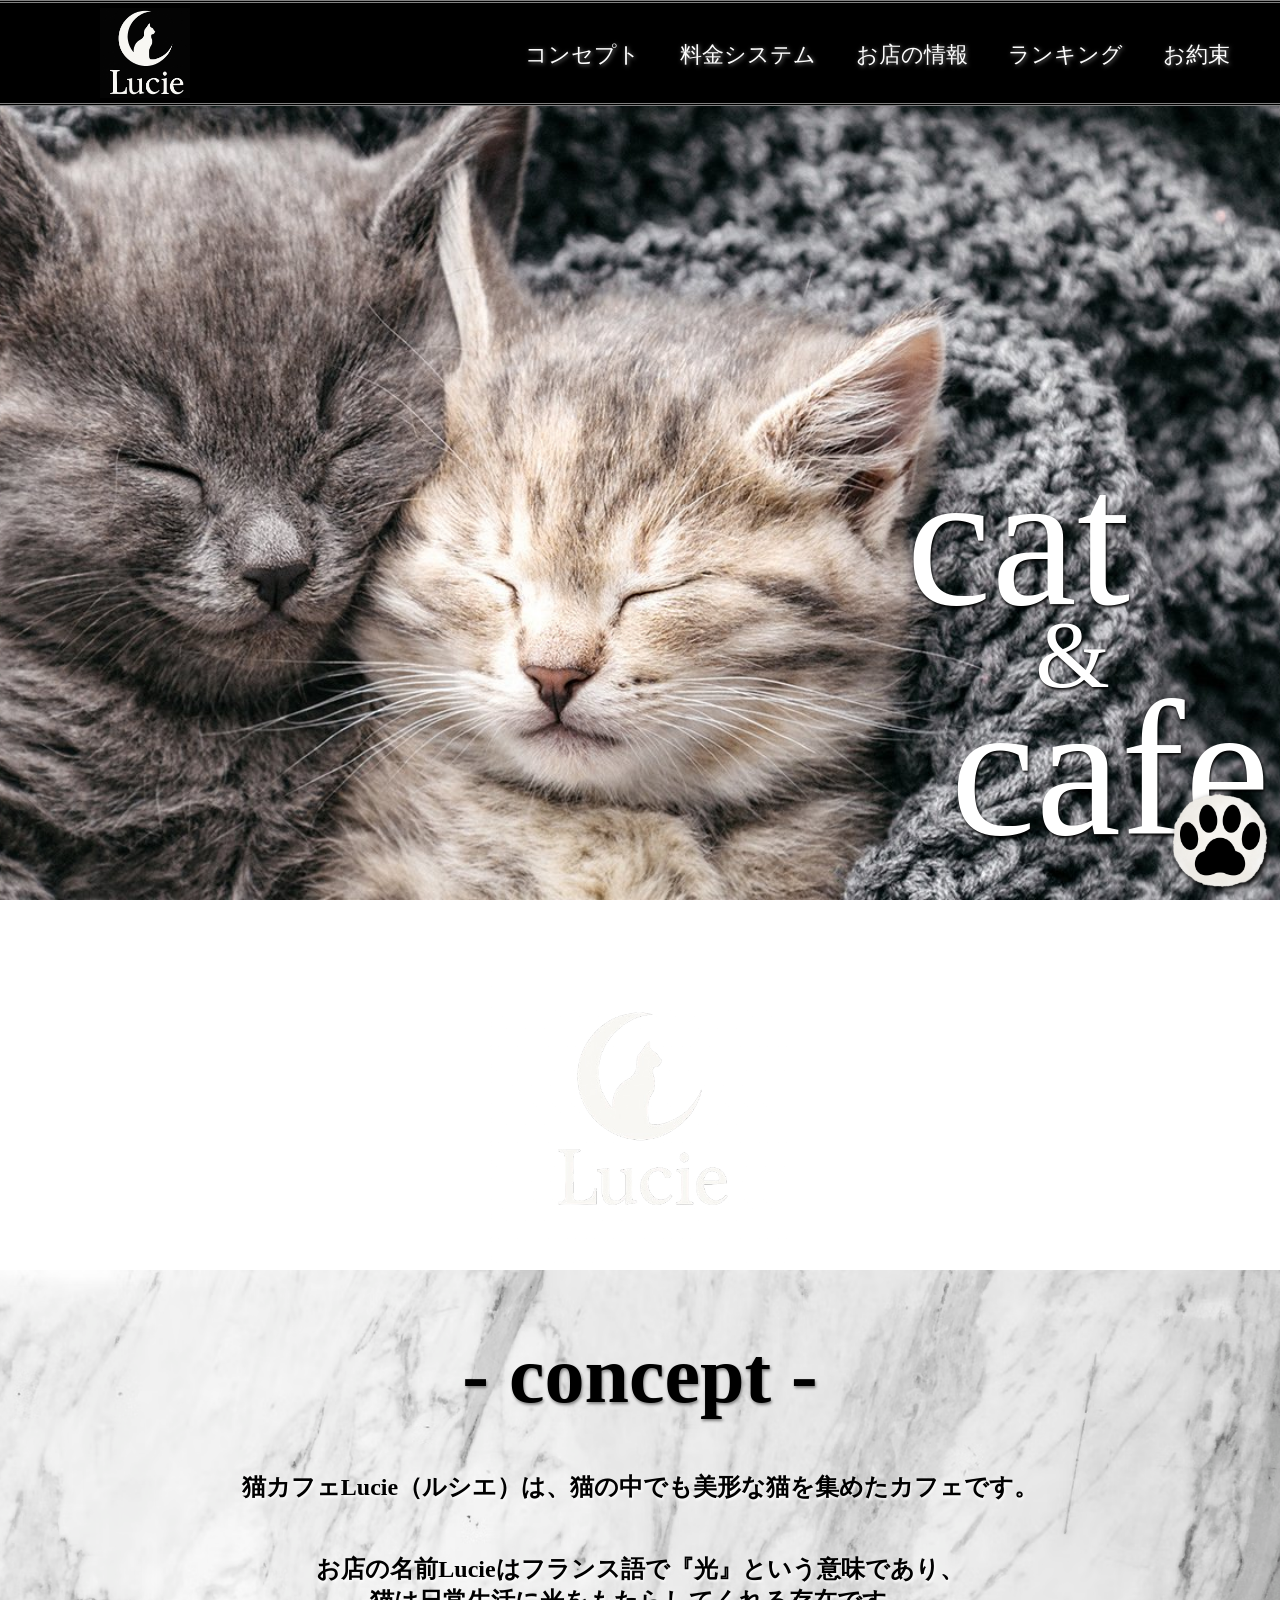
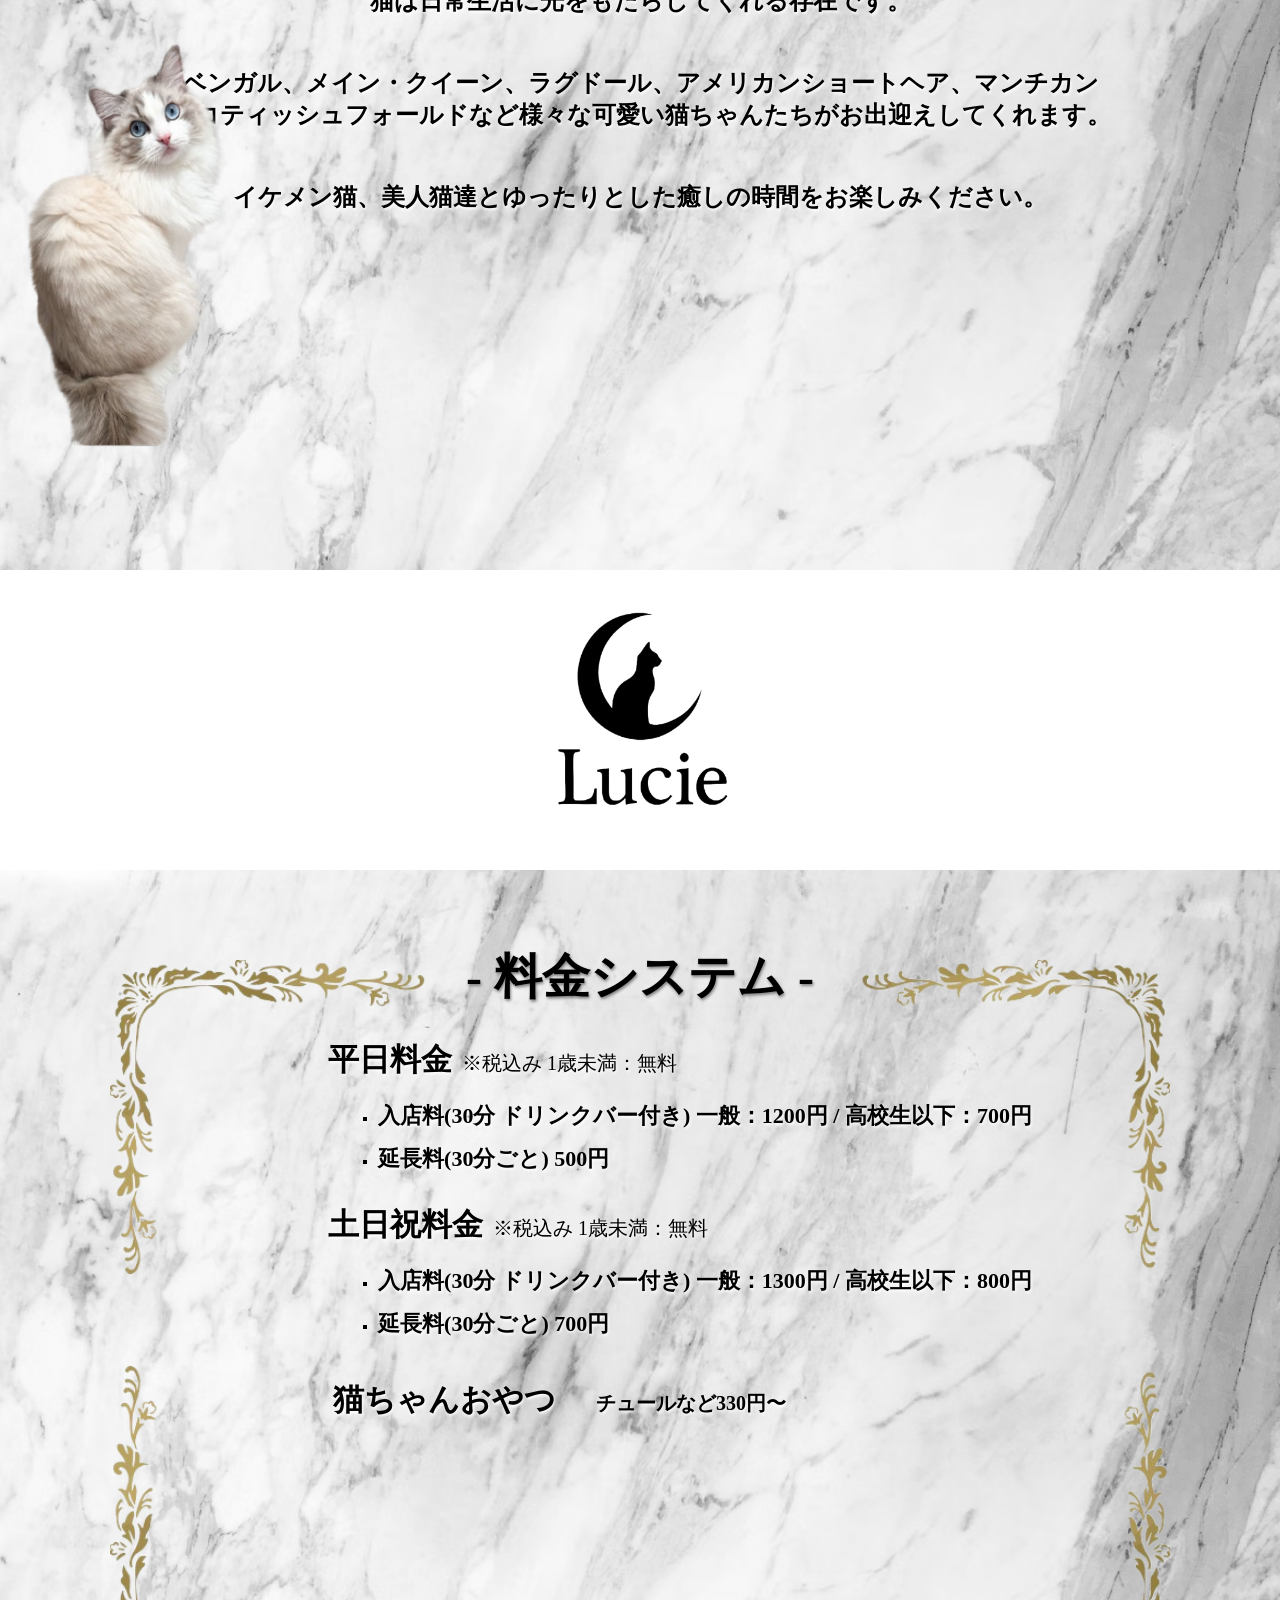
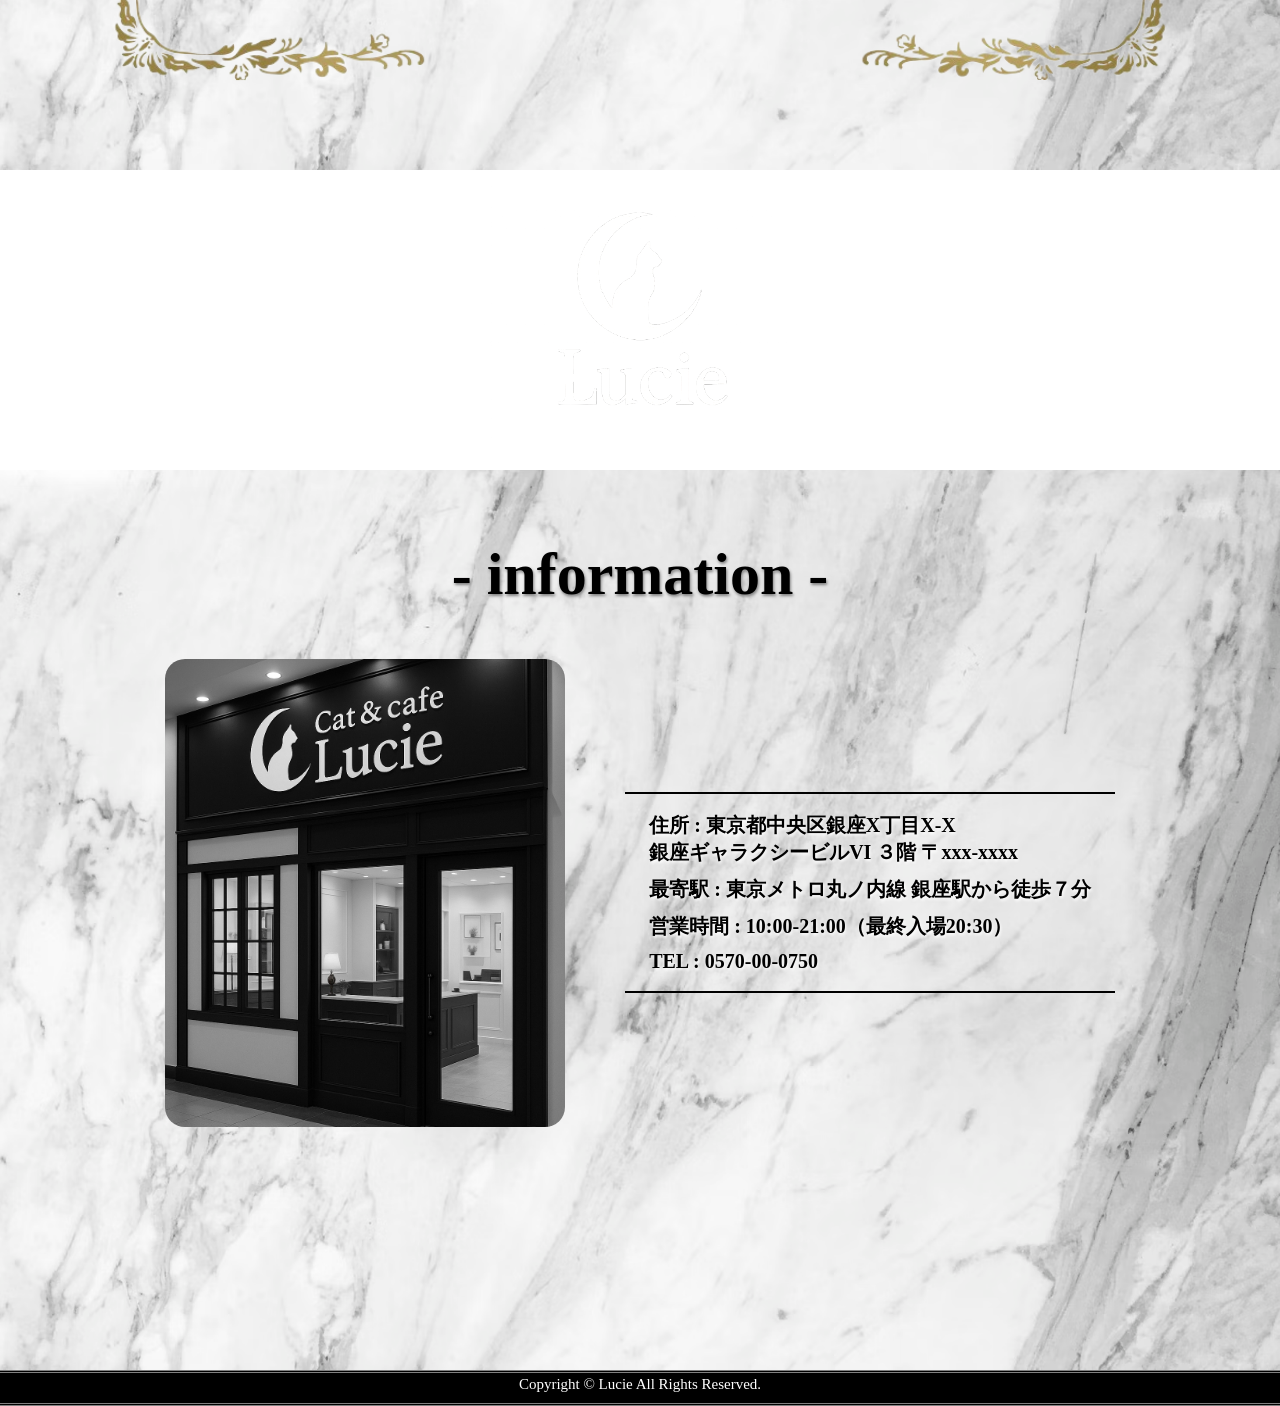
==== index.html @ e4e583a1 "HTML/CSSのWebページを追加" ====
<!DOCTYPE html>
<html lang="ja">
<head>
    <meta charset="UTF-8">
    <meta name="viewport" content="width=device-width, initial-scale=1.0">
    <title>最終課題</title>

    <link rel="stylesheet" href="style.css">
</head>
<body> 

   <header id="header">
     <nav class="nav">
         <img class="cat-logo" src="./写真/logo.jpg" alt="cat-logo">
         <div class="hamburger-menu">
             <input type="checkbox" id="menu-btn-check">
             <label for="menu-btn-check" class="menu-btn"><span></span></label>
             <div class="menu-content">
                <ul class="hamburger-text">
                 <li> <a href="./rankingu.html" class="nav-text">ランキング</a> </li>
                 <li> <a href="./yakusoku.html" class="nav-text">お約束</a> </li>
                </ul>   
            </div>
         </div>
         <div class="normal-menu">
             <ul>
                 <li> <a href="#concept" class="nav-text">コンセプト</a> </li>
                 <li> <a href="#kakaku" class="nav-text">料金システム</a> </li>
                 <li> <a href="#information" class="nav-text">お店の情報</a> </li>
                 <li> <a href="./rankingu.html" class="nav-text">ランキング</a> </li>
                 <li> <a href="./yakusoku.html" class="nav-text">お約束</a> </li>
             </ul>     
         </div>       
     </nav>
             <h1 class="header-title1">cat</h1>
             <h1 class="header-title2">&</h1>
             <h1 class="header-title3">cafe</h1>
   </header>
   
   <main>
         <div class="concept-space"></div>

         <div class="concept-img">
             <img class="cat-logo2" src="./写真/IMG_4936.PNG" alt="cat-logo2">
         </div>

         <section id="concept">
             <div class="concept-box">
                 <img class="concept-neko" src="./写真/neko1.PNG" alt="nekodayo">

                 <a href="#" class="page_top_btn">
                     <img src="./写真/TOPbotan.PNG" alt="topbotn">
                 </a>

                 <h1 class="concept-title">- concept -</h1>
                 <div class="concept-text-box">
                     <p class="concept-text">猫カフェLucie（ルシエ）は、猫の中でも美形な猫を集めたカフェです。</p>
                     <p class="concept-text">お店の名前Lucieはフランス語で『光』という意味であり、
                        <br>猫は日常生活に光をもたらしてくれる存在です。</p>
                     <p class="concept-text">ベンガル、メイン・クイーン、ラグドール、アメリカンショートヘア、マンチカン
                        <br>スコティッシュフォールドなど様々な可愛い猫ちゃんたちがお出迎えしてくれます。
                     </p>
                     <p class="concept-text">イケメン猫、美人猫達とゆったりとした癒しの時間をお楽しみください。</p>
                 </div>
             </div>
         </section>

         <div class="kakaku-img">
            <img class="cat-logo3" src="./写真/IMG_4936.PNG" alt="cat-logo3">
         </div>

         <section id="kakaku">
             <div class="kakaku-box">
                 <img class="huti-migi-ue" src="./写真/枠淵右.png" alt="右上">
                 <img class="huti-migi-sita" src="./写真/枠淵右.png" alt="右下">
                 <img class="huti-hidari-sita" src="./写真/枠淵左.png" alt="左下">
                 <img class="huti-hidari-ue" src="./写真/枠淵左.png" alt="左下">
                 <h1 class="kakaku-title">- 料金システム -</h1>
                 <div class="kakaku-text-box">
                         <h2 class="kakaku-subtitle">平日料金<span>※税込み 1歳未満：無料</span></h2>
                         <ul class="kakaku-ul">
                                 <li>入店料(30分 ドリンクバー付き) <br class="sp-only">一般：1200円 <span class="sp-hide">/</span><br class="sp-only"> 高校生以下：700円</li>
                                 <li>延長料(30分ごと) 500円</li>
                         </ul>

                         <h2 class="kakaku-subtitle">土日祝料金<span>※税込み 1歳未満：無料</span></h2>
                         <ul class="kakaku-ul">
                                 <li>入店料(30分 ドリンクバー付き) <br class="sp-only">一般：1300円 <span class="sp-hide">/</span><br class="sp-only"> 高校生以下：800円</li>
                                 <li>延長料(30分ごと) 700円</li>
                         </ul>

                         <h2 class="kakaku-subtitle2">猫ちゃんおやつ<span>チュールなど330円〜</span></h2>
                         
                 </div>
             </div>
         </section>

         <div class="information-img">
             <img class="cat-logo2" src="./写真/IMG_4936.PNG" alt="cat-logo2">
         </div>

         <section id="information">
             <div class="information-box">
                 <h1 class="information-title">- information -</h1>
                 <div class="information-caram">
                     <img class="omise-img" src="./写真/外観.jpg" alt="omise">
                     <div class="information-text-box">
                         <p class="information-text">住所 : 東京都中央区銀座X丁目X-X 
                         <br> 銀座ギャラクシービルVI ３階 〒xxx-xxxx</p>
                         <p class="information-text">最寄駅 : 東京メトロ丸ノ内線 銀座駅から徒歩７分</p>
                         <p class="information-text">営業時間 : 10:00-21:00（最終入場20:30）</p>
                         <p class="information-text">TEL : 0570-00-0750</p>
                     </div>             
                 </div>
             </div>
        </section>
   </main>

   <footer id="footer">
         <div class="footer-box">
             <p class="footer-text">Copyright © Lucie All Rights Reserved.</p>
         </div>
   </footer>

</body>
</html>
---- style.css ----
@charset "UTF-8";

*{
    margin: 0;
    padding: 0;
}

html{
    scroll-behavior: smooth;
    box-sizing: border-box;
  }

  /* ヘッダー */

#header{
    background-image: url(./写真/catbook.jpg);
    width: 100%;
    min-height: 100vh;
    background-size: cover;
    background-repeat: no-repeat;
    background-position: center top;
    position: relative;

}

.header-title1{
    color: white;
    text-shadow: 1px 2px 3px black;
    position: absolute;
    right: 150px;
    bottom: 250px;
    font-size: 12rem;
    font-family: "Emilys Candy", serif;
    font-weight: 400;
    font-style: normal;
}

.header-title2{
    color: white;
    text-shadow: 1px 2px 3px black;
    position: absolute;
    right: 170px;
    bottom: 190px;
    font-size: 6rem;
    font-family: "Emilys Candy", serif;
    font-weight: 400;
    font-style: normal;
}

.header-title3{
    color: white;
    text-shadow: 1px 2px 3px black;
    position: absolute;
    right: 10px;
    bottom: 20px;
    font-size: 12rem;
    font-family: "Emilys Candy", serif;
    font-weight: 400;
    font-style: normal;
}

.nav{
    background-color:black;
    width: 100vw;
    height: 100px;
    border-top : double 3px gray;
    border-bottom: double 3px grey;
}

nav ul{
    display: flex;
    justify-content: flex-end;
    position: absolute;
    top:40px ;
    right: 50px;
}

nav li{
    margin-left: 40px;
    list-style: none;
}


.nav-text{
    color: white;
    text-decoration: none;
    font-size: 22px;
    filter: drop-shadow(1px 1px 2px gray);
    background-image: linear-gradient(white, white);
    background-repeat: no-repeat;
    background-position: bottom right;
    background-size: 0 1px; 
    transition: background-size 0.3s;
}

.nav-text:hover{
    background-position: bottom left;
    background-size: 100% 1px; 
    opacity: 0.7;
}

.cat-logo{
    display: block;
    width: 90px;
    height: 90px;
    margin-left:100px ;
    margin-top: 5px;
}

/* この下からメイン */

/* コンセプト */

.concept-space{
    background-image: url(./写真/大理石城.jpg);
    width: 100%;
    height: 70px;
    background-size: cover;
    background-repeat: no-repeat;
    background-position: center;
    background-attachment: fixed;
}

.concept-img{
    background-image: url(./写真/猫①.webp);
    width: 100%;
    height: 300px;
    background-size: cover;
    background-repeat: no-repeat;
    background-position: center;
    background-attachment: fixed;
}

.cat-logo2{
    display: block;
    width: 300px;
    height: 300px;
    margin: 0 auto;
    filter: brightness();
}

.concept-box{
    background-image: url(./写真/大理石.avif);
    width: 100%;
    height: 100vh;
    background-size: cover;
    background-repeat: no-repeat;
    background-position: center;
    position: relative;
}

.concept-neko{
    width: 300px;
    height: auto;
    position: absolute;
    bottom: 0;
}

.concept-title{
    font-size: 80px;
    font-family: "Emilys Candy", serif;
    text-align: center;
    color:black;
    text-shadow: 1px 2px 3px grey;
    padding-top: 60px;
}

.concept-text-box{
    text-align: center;
    margin-left: auto;
    margin-right: auto;
}

.concept-text{
    color: black;
    font-size: 24px;
    margin-top: 50px;
    text-shadow: 1px 2px 3px white;
    font-family: "Emilys Candy", serif;
    font-weight: bold;
}

.page_top_btn {
    position: fixed;
    bottom: 10px;
    right: 10px;
    width: 100px;
    height: 100px;
    filter: drop-shadow(3px 3px 3px black);
    cursor: pointer;
    z-index: 99;
}

.page_top_btn img{
    width: 100%;
    height: auto;
    transition: filter 0.3s ease;
}

.page_top_btn:hover img{
    filter: invert(100%);
}

/* 料金表 */

.kakaku-img{
    background-image: url(./写真/ねこ３.jpg);
    width: 100%;
    height: 300px;
    background-size: cover;
    background-repeat: no-repeat;
    background-position: center;
    background-attachment: fixed;
}

.kakaku-box{
    background-image: url(./写真/大理石.avif);
    width: 100%;
    height: 100vh;
    background-size: cover;
    background-repeat: no-repeat;
    background-position: center;
    position: relative;
}

.huti-migi-ue{
    width: 350px;
    height: auto;
    position: absolute;
    top: 90px;
    right: 110px;
    transform: scale(1, -1);
}

.huti-migi-sita{
    width: 350px;
    height: auto;
    position: absolute;
    bottom: 90px;
    right: 110px;
}

.huti-hidari-sita{
    width: 350px;
    height: auto;
    position: absolute;
    bottom: 90px;
    left: 110px;
    transform: scale(1, -1);
}

.huti-hidari-ue{
    width: 350px;
    height: auto;
    position: absolute;
    top: 90px;
    left: 110px;
}

.cat-logo3{
    display: block;
    width: 300px;
    height: 300px;
    margin: 0 auto;
    filter: brightness(0);
}

.kakaku-title{
    font-size: 48px;
    font-family: "Emilys Candy", serif;
    text-align: center;
    color:black;
    text-shadow: 1px 2px 3px grey;
    padding-top: 75px;
}

.kakaku-text-box{
    margin: 0 auto;
    width: fit-content;
}

.kakaku-subtitle{
    font-size: 31px;
    font-weight: bold;
    font-family: "Emilys Candy", serif;
    text-shadow: 1px 2px 3px white;
    margin-top: 30px;
    margin-bottom: 15px;
    margin-left: 80px;
}

.kakaku-subtitle span{
    display: inline-block;
    margin-left: 10px;
    font-size: 20px;
    font-weight: normal;
}

.kakaku-subtitle2{
    font-size: 31px;
    font-weight: bold;
    font-family: "Emilys Candy", serif;
    margin-top: 40px;
    text-shadow: 1px 2px 3px white;
    margin-left: 85px;
}

.kakaku-subtitle2 span{
    display: inline-block;
    color: black;
    font-size: 20px;
    text-shadow: 1px 2px 3px white;
    font-family: "Emilys Candy", serif;
    font-weight: bold;
    margin-left: 40px;
}

.kakaku-ul{
    margin-left: 130px;
    margin-top: 20px;
    list-style: square;
}

li::marker{
    font-size: 15px;
}

.kakaku-ul li{
    color: black;
    font-size: 22px;
    text-shadow: 1px 2px 3px white;
    font-family: "Emilys Candy", serif;
    margin-bottom: 13px;
    font-weight: bold;
}

.sp-only{
    display: none;
}

.sp-hide{
    display: inline;
}

/* インフォメーション */

.information-img{
    background-image: url(./写真/内装猫カフェ.PNG);
    width: 100%;
    height: 300px;
    background-size: cover;
    background-repeat: no-repeat;
    background-position: center;
    background-attachment: fixed;
    filter: grayscale(40%)contrast(110%);
}

.information-box{
    background-image: url(./写真/大理石.avif);
    width: 100%;
    height: 100vh;
    background-size: cover;
    background-repeat: no-repeat;
    background-position: center;
}


.omise-img{
    width: 400px;
    height: auto;
    border-radius: 20px;
}

.information-title{
    font-size: 60px;
    font-family: "Emilys Candy", serif;
    text-align: center;
    padding-top: 70px;
    color:black;
    text-shadow: 1px 2px 3px grey;
    margin-bottom: 30px;
}

.information-caram{
    display: flex;
    flex-direction: row;
    justify-content: center;
    align-items: center;
    gap: 60px;
    padding: 20px;
}

.information-text-box{
    padding: 0.5em 1.5em;
    border-top: solid 2px black;
    border-bottom: solid 2px black;
}

.information-text{
    color: black;
    font-size: 20px;
    text-shadow: 1px 2px 3px white;
    font-weight: bold;
    font-family: "Emilys Candy", serif;
    margin-bottom: 10px;
    margin-top: 10px;
}

/* フッター */

.footer-box{
    background-color:black;
    width: 100vw;
    height: 30px;
    border-top : double 3px gray;
    border-bottom: double 3px grey;
}

.footer-text{
    margin-top: 3px;
    color: white;
    text-align: center;
    font-size: 15px;
}


/* ランキングページ */

.rankingu-box{
    background-image: url(./写真/大理石.avif);
    width: 100%;
    height: 100vh;
    background-size: cover;
    background-repeat: no-repeat;
    background-position: center;
}

.rankingu-title{
    font-size: 50px;
    font-family: "Emilys Candy", serif;
    text-align: center;
    color:black;
    text-shadow: 1px 2px 3px grey;
    padding-top: 60px;
}

.rankingu-gazou-box{
    display: flex;
    align-items: center;
    text-align: center;
    gap: 100px;
    justify-content: center;
}

.rankingu-subtitle{
    color: black;
    font-size: 24px;
    text-shadow: 1px 2px 3px white;
    font-weight: bold;
    margin-top: 20px;
    margin-bottom:20px;
}

.neko-gazou-box{
    display: block;
    width: 300px;
    height: 300px;
    margin-top: 60px;
    border-radius: 40px;
}

.rankingu-text{
    font-size: 19px;
    text-align: left;
    margin-top: 15px;
    text-shadow: 1px 2px 3px white;
    font-weight: bold;
    font-family: "Emilys Candy", serif;
}


/* お約束ページ */


.yakusoku-box{
    background-image: url(./写真/大理石.avif);
    width: 100%;
    height: 100vh;
    background-size: cover;
    background-repeat: no-repeat;
    background-position: center;
}

.yakusoku-title{
    font-size: 48px;
    font-family: "Emilys Candy", serif;
    text-align: center;
    color:black;
    text-shadow: 1px 2px 3px grey;
    padding-top: 40px;
    margin-bottom: 30px;
}

.yakusoku-sub-title{
    font-size: 22px;
    font-family: "Emilys Candy", serif;
    text-align: center;
    color:black;
    text-shadow: 1px 2px 3px white;
    margin-bottom: 10px;
}

.yakusoku-sub-title2{
    font-size: 22px;
    font-family: "Emilys Candy", serif;
    text-align: center;
    color:black;
    text-shadow: 1px 2px 3px white;
    margin-bottom: 30px;
}

.yakusoku-caram{
    width: fit-content;
    margin: 0 auto;
}

.yakusoku-ul{
    list-style: square;
}

.yakusoku-ul li{
    color: black;
    font-size: 20px;
    text-shadow: 1px 2px 3px white;
    font-family: "Emilys Candy", serif;
    font-weight: bold;
    margin-left: 100px;
    margin-bottom: 25px;
}


.hamburger-menu{
    display: none;
}

/* レスポンシブ */

@media screen and (max-width:640px){

#header{
    width: 100%;
    max-width: 640px;
    height: auto;
    background-size: cover;
    background-repeat: no-repeat;
    position: relative;
}

.nav{
    background-color:black;
    width: 100vw;
    height: 100px;
    border-top : double 3px gray;
    border-bottom: double 3px grey;
}

.cat-logo{
    width: 90px;
    height: 90px;
    margin: 0 auto;
    margin-top: 5px;
}

.normal-menu{
    display: none;
}


.header-title1{
    display: none;
}

.header-title2{
    display: none;
}

.header-title3{
    display: none;
   
}

.concept-space{
    height: 35px;
   position: static;
    
}

.concept-neko{
    display: none;
}

.page_top_btn {
    width: 90px;
    height: 90px;
}

.concept-img{
    height: 200px;
    background-attachment: local;
}

.cat-logo2{
    display: none;
}

.concept-title{
    font-size: 55px;
    padding-top: 70px;
}

.concept-text{
    color: black;
    font-size: 16px;
    margin-top: 40px;
    padding-left: 10px;
    padding-right: 10px;
}

.cat-logo3{
    display: none;
}

.huti-migi-ue{
    display: none;
}

.huti-migi-sita{
    display: none;
}

.huti-hidari-sita{
    display: none;
}

.huti-hidari-ue{
    display: none;
}

.kakaku-img{
    height: 200px;
    background-attachment: local;
}

.kakaku-title{
    font-size: 40px;
    padding-top: 60px;
}

.kakaku-subtitle{
    font-size: 22px;
    margin-left: 35px;
    margin-top: 40px;
}

.kakaku-subtitle span{
    font-size: 18px;
}

.kakaku-subtitle2{
    font-size: 20px;
    font-weight: bold;
    font-family: "Emilys Candy", serif;
    margin-bottom: 15px;
    text-shadow: 1px 2px 3px white;
    margin-left:20px;
    margin-top: 40px;
}

.kakaku-subtitle2 span{
    display: inline-block;
    color: black;
    font-size: 18px;
    margin-left: 10px;
}

.kakaku-ul{
    margin-left: 70px;
    margin-bottom: 0px;
}

.kakaku-ul li{
    font-size: 16px;
    margin-bottom: 13px;
}

.sp-only{
    display: inline;
}

.sp-hide{
    display: none;
}

.information-img{
    height: 200px;
}

.information-title{
    font-size: 45px;
    padding-top: 50px;
    margin-bottom: 0px;
}

.information-caram{
    flex-direction: column;
    align-items: center;
    gap: 40px;
    padding: 20px;
}

.information-text-box{
    border-top: solid 1.3px black;
    border-bottom: solid 1.3px black;
}

.information-text{
    font-size: 13px;
    margin-bottom: 5px;
    margin-top: 5px;
}

.omise-img{
    width: 250px;
}

.footer-text{
    margin-top: 6px;
    font-size: 10px;
}





.rankingu-box{
    background-image: url(./写真/大理石.avif);
    width: 100%;
    height: 100vh;
    background-size: cover;
    background-repeat: no-repeat;
    background-position: center;
}

.rankingu-title{
    font-size: 33px;
    font-family: "Emilys Candy", serif;
    text-align: center;
    color:black;
    text-shadow: 1px 2px 3px grey;
    padding-top: 20px;
}

.rankingu-gazou-box{
    flex-direction: column;
    align-items: center;
    gap: 0px;
    padding: 20px;
}

.rankingu-subtitle{
    color: black;
    font-size: 18px;
    text-shadow: 1px 2px 3px white;
    font-weight: bold;
    margin-top: 0px;
    margin-bottom:0px;
}

.neko-gazou-box{
    display: block;
    width: 160px;
    height: 160px;
    margin-top: 0px;
    border-radius: 40px;
}

.rankingu-text{
    font-size: 12px;
    text-align: left;
    margin-top: 5px;
}

.neko-box1{
    order: 1;
}

.neko-box2{
    order: 2;
    margin-right: 190px;
    margin-top: 30px;
}

.neko-box3{
    order: 3;
    margin-left: 190px;
    margin-top: -278px;
}





.yakusoku-title{
    font-size: 40px;
    font-family: "Emilys Candy", serif;
    text-align: center;
    color:black;
    text-shadow: 1px 2px 3px grey;
    padding-top: 40px;
    margin-bottom: 20px;
}

.yakusoku-sub-title{
    font-size: 16px;
    font-family: "Emilys Candy", serif;
    text-align: center;
    color:black;
    text-shadow: 1px 2px 3px white;
    margin-bottom: 8px;
    border-top: solid black 1px;
}
.yakusoku-sub-title2{
    font-size: 16px;
    margin-bottom: 25px;
    border-bottom: solid black 1px;
}

.yakusoku-ul li{
    font-size: 13px;
    margin-left: 20px;
    margin-bottom: 15px;
}

.yakusoku-ul li::marker{
   font-size: 0.7em;
}



.hamburger-menu{
    display: inline;
}


.menu-btn {
    position: absolute;
    top: 25px;
    right: 15px;
    display: flex;
    height: 60px;
    width: 60px;
    justify-content: center;
    align-items: center;
    z-index: 90;
    background-color: black;
}
.menu-btn span,
.menu-btn span:before,
.menu-btn span:after {
    content: '';
    display: block;
    height: 3px;
    width: 25px;
    border-radius: 3px;
    background-color: #ffffff;
    position: absolute;
}
.menu-btn span:before {
    bottom: 8px;
}
.menu-btn span:after {
    top: 8px;
}



#menu-btn-check:checked ~ .menu-btn span {
    background-color: rgba(255, 255, 255, 0);/*メニューオープン時は真ん中の線を透明にする*/
}
#menu-btn-check:checked ~ .menu-btn span::before {
    bottom: 0;
    transform: rotate(45deg);
}
#menu-btn-check:checked ~ .menu-btn span::after {
    top: 0;
    transform: rotate(-45deg);
}

#menu-btn-check {
    display: none;
}

.menu-content {
    width: 100%;
    height: 50%;
    position: absolute;
    top: 0;
    display: none;
    z-index: 80;
    background-color: black;
    border-top : solid 1px white;
    border-bottom: solid 1px white;
    opacity: 0.9;
    transition: all 0.5s;/*アニメーション設定*/
}
.menu-content ul {
    padding: 70px 10px 0;
}
.menu-content ul li {
    border-bottom: solid 1px #ffffff;
    list-style: none;
}
.menu-content ul li a {
    display: block;
    width: 100%;
    font-size: 15px;
    color:white;
    text-decoration: none;
    padding: 9px 15px 10px 0;
    position: relative;
}

.menu-content ul li a::before {
    content: "";
    width: 7px;
    height: 7px;
    border-top: solid 2px #ffffff;
    border-right: solid 2px #ffffff;
    transform: rotate(45deg);
    position: absolute;
    right: 11px;
    top: 16px;
}




#menu-btn-check:checked ~ .menu-content {
    display: inline;
}

nav ul{
    top:90px ;
    right: 50px;
    display: block;
    position: static;
}

nav li{
    margin-left: 40px;
    padding-top: 40px;
    list-style: none;
}

}
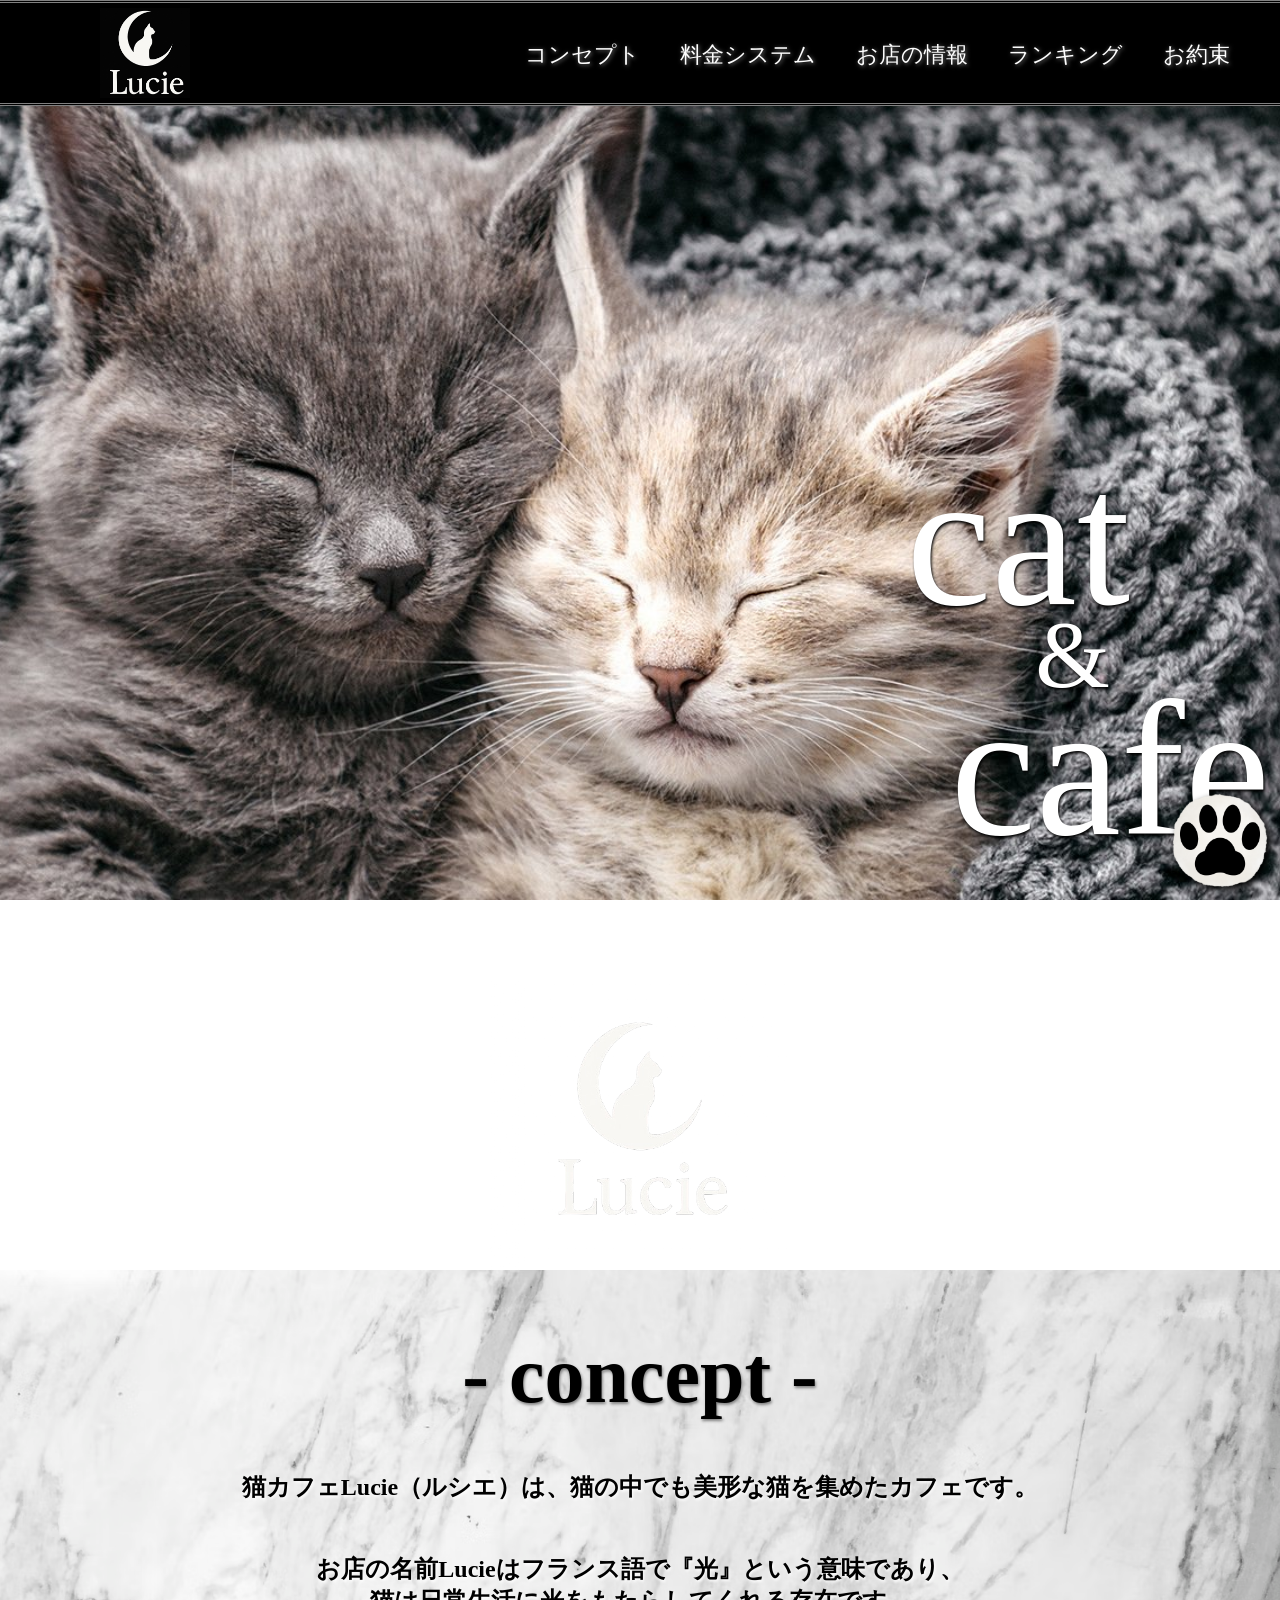
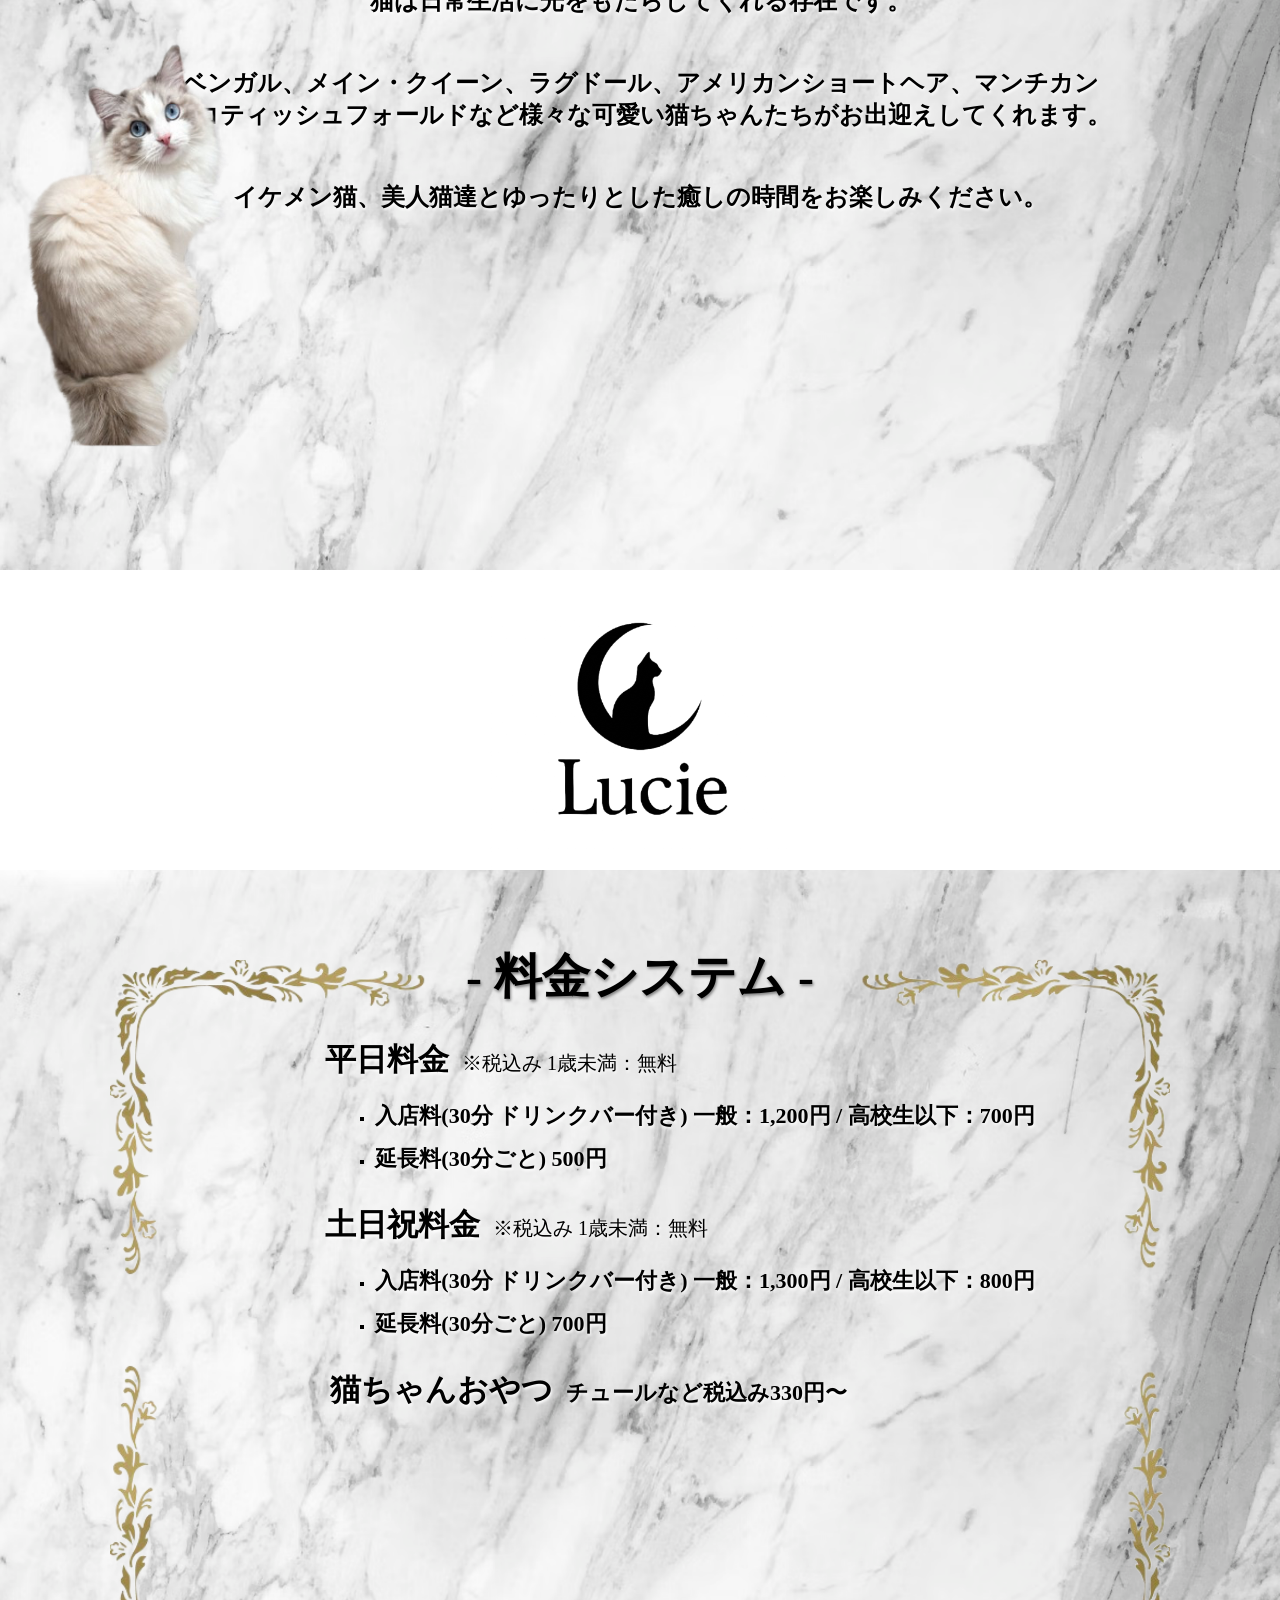
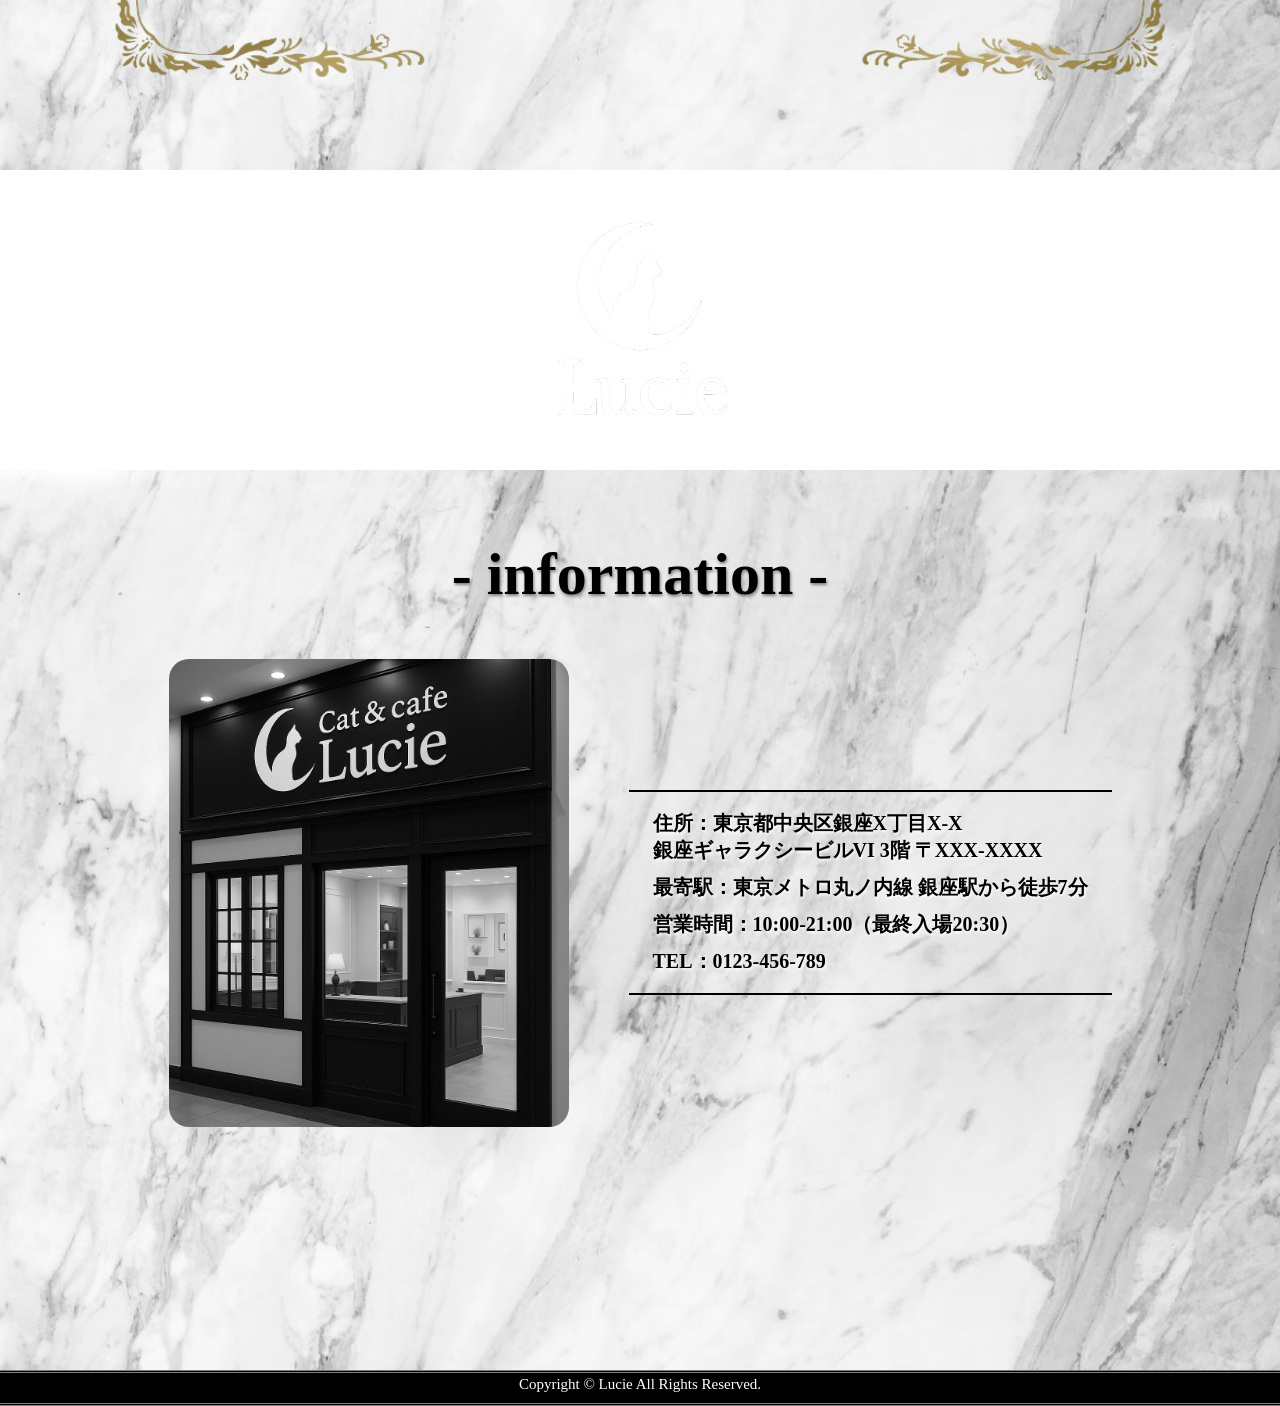
==== commit d5623437: "refactor: clean up HTML and CSS" ====
--- a/index.html
+++ b/index.html
@@ -3,124 +3,302 @@
 <head>
     <meta charset="UTF-8">
     <meta name="viewport" content="width=device-width, initial-scale=1.0">
-    <title>最終課題</title>
+    <title>猫カフェLucie</title>
 
     <link rel="stylesheet" href="style.css">
 </head>
-<body> 
-
-   <header id="header">
-     <nav class="nav">
-         <img class="cat-logo" src="./写真/logo.jpg" alt="cat-logo">
-         <div class="hamburger-menu">
-             <input type="checkbox" id="menu-btn-check">
-             <label for="menu-btn-check" class="menu-btn"><span></span></label>
-             <div class="menu-content">
-                <ul class="hamburger-text">
-                 <li> <a href="./rankingu.html" class="nav-text">ランキング</a> </li>
-                 <li> <a href="./yakusoku.html" class="nav-text">お約束</a> </li>
-                </ul>   
-            </div>
-         </div>
-         <div class="normal-menu">
-             <ul>
-                 <li> <a href="#concept" class="nav-text">コンセプト</a> </li>
-                 <li> <a href="#kakaku" class="nav-text">料金システム</a> </li>
-                 <li> <a href="#information" class="nav-text">お店の情報</a> </li>
-                 <li> <a href="./rankingu.html" class="nav-text">ランキング</a> </li>
-                 <li> <a href="./yakusoku.html" class="nav-text">お約束</a> </li>
-             </ul>     
-         </div>       
-     </nav>
-             <h1 class="header-title1">cat</h1>
-             <h1 class="header-title2">&</h1>
-             <h1 class="header-title3">cafe</h1>
-   </header>
-   
-   <main>
-         <div class="concept-space"></div>
-
-         <div class="concept-img">
-             <img class="cat-logo2" src="./写真/IMG_4936.PNG" alt="cat-logo2">
-         </div>
-
-         <section id="concept">
-             <div class="concept-box">
-                 <img class="concept-neko" src="./写真/neko1.PNG" alt="nekodayo">
-
-                 <a href="#" class="page_top_btn">
-                     <img src="./写真/TOPbotan.PNG" alt="topbotn">
-                 </a>
-
-                 <h1 class="concept-title">- concept -</h1>
-                 <div class="concept-text-box">
-                     <p class="concept-text">猫カフェLucie（ルシエ）は、猫の中でも美形な猫を集めたカフェです。</p>
-                     <p class="concept-text">お店の名前Lucieはフランス語で『光』という意味であり、
-                        <br>猫は日常生活に光をもたらしてくれる存在です。</p>
-                     <p class="concept-text">ベンガル、メイン・クイーン、ラグドール、アメリカンショートヘア、マンチカン
-                        <br>スコティッシュフォールドなど様々な可愛い猫ちゃんたちがお出迎えしてくれます。
-                     </p>
-                     <p class="concept-text">イケメン猫、美人猫達とゆったりとした癒しの時間をお楽しみください。</p>
-                 </div>
-             </div>
-         </section>
-
-         <div class="kakaku-img">
-            <img class="cat-logo3" src="./写真/IMG_4936.PNG" alt="cat-logo3">
-         </div>
-
-         <section id="kakaku">
-             <div class="kakaku-box">
-                 <img class="huti-migi-ue" src="./写真/枠淵右.png" alt="右上">
-                 <img class="huti-migi-sita" src="./写真/枠淵右.png" alt="右下">
-                 <img class="huti-hidari-sita" src="./写真/枠淵左.png" alt="左下">
-                 <img class="huti-hidari-ue" src="./写真/枠淵左.png" alt="左下">
-                 <h1 class="kakaku-title">- 料金システム -</h1>
-                 <div class="kakaku-text-box">
-                         <h2 class="kakaku-subtitle">平日料金<span>※税込み 1歳未満：無料</span></h2>
-                         <ul class="kakaku-ul">
-                                 <li>入店料(30分 ドリンクバー付き) <br class="sp-only">一般：1200円 <span class="sp-hide">/</span><br class="sp-only"> 高校生以下：700円</li>
-                                 <li>延長料(30分ごと) 500円</li>
-                         </ul>
-
-                         <h2 class="kakaku-subtitle">土日祝料金<span>※税込み 1歳未満：無料</span></h2>
-                         <ul class="kakaku-ul">
-                                 <li>入店料(30分 ドリンクバー付き) <br class="sp-only">一般：1300円 <span class="sp-hide">/</span><br class="sp-only"> 高校生以下：800円</li>
-                                 <li>延長料(30分ごと) 700円</li>
-                         </ul>
-
-                         <h2 class="kakaku-subtitle2">猫ちゃんおやつ<span>チュールなど330円〜</span></h2>
-                         
-                 </div>
-             </div>
-         </section>
-
-         <div class="information-img">
-             <img class="cat-logo2" src="./写真/IMG_4936.PNG" alt="cat-logo2">
-         </div>
-
-         <section id="information">
-             <div class="information-box">
-                 <h1 class="information-title">- information -</h1>
-                 <div class="information-caram">
-                     <img class="omise-img" src="./写真/外観.jpg" alt="omise">
-                     <div class="information-text-box">
-                         <p class="information-text">住所 : 東京都中央区銀座X丁目X-X 
-                         <br> 銀座ギャラクシービルVI ３階 〒xxx-xxxx</p>
-                         <p class="information-text">最寄駅 : 東京メトロ丸ノ内線 銀座駅から徒歩７分</p>
-                         <p class="information-text">営業時間 : 10:00-21:00（最終入場20:30）</p>
-                         <p class="information-text">TEL : 0570-00-0750</p>
-                     </div>             
-                 </div>
-             </div>
+
+<body>
+
+    <header id="header">
+
+        <nav class="nav">
+
+            <img class="nav-logo" src="./images/nav-logo.jpg" alt="ナビゲーションロゴ">
+
+            <!-- ハンバーガーメニュー -->
+            <div class="hamburger-menu">
+
+                <input type="checkbox" id="menu-btn-check">
+
+                <label for="menu-btn-check" class="menu-btn">
+                    <span></span>
+                </label>
+
+                <div class="menu-content">
+                    <ul class="hamburger-nav-list">
+                        <li>
+                            <a href="./ranking.html" class="nav-link">ランキング</a>
+                        </li>
+                        <li>
+                            <a href="./rules.html" class="nav-link">お約束</a>
+                        </li>
+                    </ul>
+                </div>
+
+            </div>
+
+            <!-- 通常メニュー -->
+            <div class="normal-menu">
+                <ul class="nav-list">
+                    <li>
+                        <a href="#concept" class="nav-link">コンセプト</a>
+                    </li>
+                    <li>
+                        <a href="#price" class="nav-link">料金システム</a>
+                    </li>
+                    <li>
+                        <a href="#information" class="nav-link">お店の情報</a>
+                    </li>
+                    <li>
+                        <a href="./ranking.html" class="nav-link">ランキング</a>
+                    </li>
+                    <li>
+                        <a href="./rules.html" class="nav-link">お約束</a>
+                    </li>
+                </ul>
+            </div>
+
+        </nav>
+
+        <h1 class="header-title">
+            <span class="header-title-cat">cat</span>
+            <span class="header-title-and">&</span>
+            <span class="header-title-cafe">cafe</span>
+        </h1>
+
+    </header>
+
+
+    <main>
+        <!-- ヘッダーとの区切り -->
+        <div class="main-separate"></div> 
+        
+        
+        <!-- コンセプトへの区切り -->
+        <div class="concept-image">
+            <img
+                class="site-logo"
+                src="./images/site-logo.PNG"
+                alt="Lucie ロゴ"
+            >
+        </div>
+
+
+        <!-- コンセプト -->
+        <section id="concept">
+
+            <div class="concept-content">
+
+                <img
+                    class="concept-cat-image"
+                    src="./images/cat-photo.PNG"
+                    alt="猫の写真"
+                >
+
+                <a href="#header" class="page-top-button">
+                    <img
+                        src="./images/top-button.PNG"
+                        alt="ページ上部へ戻る"
+                    >
+                </a>
+
+                <h2 class="concept-title">- concept -</h2>
+
+                <div class="concept-description">
+
+                    <p class="concept-text">
+                        猫カフェLucie（ルシエ）は、猫の中でも美形な猫を集めたカフェです。
+                    </p>
+
+                    <p class="concept-text">
+                        お店の名前Lucieはフランス語で<span class="sp-only"><br></span>『光』という意味であり、
+                        <br>
+                        猫は日常生活に光をもたらしてくれる存在です。
+                    </p>
+
+                    <p class="concept-text">
+                        ベンガル、メイン・クイーン、ラグドール、<span class="sp-only"><br></span>アメリカンショートヘア、マンチカン
+                        <br>
+                        スコティッシュフォールドなど様々な<span class="sp-only"><br></span>可愛い猫ちゃんたちがお出迎えしてくれます。
+                    </p>
+
+                    <p class="concept-text">
+                        イケメン猫、美人猫達とゆったりとした癒しの<span class="sp-only"><br></span>時間をお楽しみください。
+                    </p>
+
+                </div>
+
+            </div>
+
         </section>
-   </main>
-
-   <footer id="footer">
-         <div class="footer-box">
-             <p class="footer-text">Copyright © Lucie All Rights Reserved.</p>
-         </div>
-   </footer>
+
+
+        <!-- 料金システムへの区切り -->
+        <div class="price-image">
+            <img
+                class="site-logo"
+                src="./images/site-logo.PNG"
+                alt="Lucie ロゴ"
+            >
+        </div>
+
+
+        <!-- 料金システム -->
+        <section id="price">
+
+            <div class="price-content">
+
+                <img
+                    class="border-right-top"
+                    src="./images/border-right.png"
+                    alt=""
+                >
+
+                <img
+                    class="border-right-bottom"
+                    src="./images/border-right.png"
+                    alt=""
+                >
+
+                <img
+                    class="border-left-bottom"
+                    src="./images/border-left.png"
+                    alt=""
+                >
+
+                <img
+                    class="border-left-top"
+                    src="./images/border-left.png"
+                    alt=""
+                >
+
+                <h2 class="price-title">- 料金システム -</h2>
+
+                <div class="price-details">
+
+                    <h3 class="price-subtitle">
+                        平日料金
+                        <span>※税込み 1歳未満：無料</span>
+                    </h3>
+
+                    <ul class="price-list">
+                        <li>
+                            入店料(30分 ドリンクバー付き)
+                            <br class="sp-only">
+                            一般：1,200円
+                            <span class="sp-hide">/</span>
+                            <br class="sp-only">
+                            高校生以下：700円
+                        </li>
+
+                        <li>
+                            延長料(30分ごと) 500円
+                        </li>
+                    </ul>
+
+
+                    <h3 class="price-subtitle">
+                        土日祝料金
+                        <span>※税込み 1歳未満：無料</span>
+                    </h3>
+
+                    <ul class="price-list">
+                        <li>
+                            入店料(30分 ドリンクバー付き)
+                            <br class="sp-only">
+                            一般：1,300円
+                            <span class="sp-hide">/</span>
+                            <br class="sp-only">
+                            高校生以下：800円
+                        </li>
+
+                        <li>
+                            延長料(30分ごと) 700円
+                        </li>
+                    </ul>
+
+
+                    <h3 class="price-subtitle-snack">
+                        猫ちゃんおやつ
+                        <span>チュールなど税込み330円〜</span>
+                    </h3>
+
+                </div>
+
+            </div>
+
+        </section>
+
+
+        <!-- 店舗情報への区切り -->
+        <div class="information-image">
+
+            <img
+                class="site-logo"
+                src="./images/site-logo.PNG"
+                alt="Lucie ロゴ"
+            >
+
+        </div>
+
+
+        <!-- 店舗情報 -->
+        <section id="information">
+
+            <div class="information-content">
+
+                <h2 class="information-title">- information -</h2>
+
+                <div class="information-container">
+
+                    <img
+                        class="store-image"
+                        src="./images/exterior.jpg"
+                        alt="猫カフェLucieの外観"
+                    >
+
+                    <div class="information-details">
+
+                        <p class="information-text">
+                            住所：東京都中央区銀座X丁目X-X
+                            <br>
+                            銀座ギャラクシービルVI 3階 〒XXX-XXXX
+                        </p>
+
+                        <p class="information-text">
+                            最寄駅：東京メトロ丸ノ内線 銀座駅から徒歩7分
+                        </p>
+
+                        <p class="information-text">
+                            営業時間：10:00-21:00（最終入場20:30）
+                        </p>
+
+                        <p class="information-text">
+                            TEL：0123-456-789
+                        </p>
+
+                    </div>
+
+                </div>
+
+            </div>
+
+        </section>
+
+    </main>
+
+
+    <footer id="footer">
+
+        <div class="footer-content">
+            <p class="footer-copyright">
+                Copyright © Lucie All Rights Reserved.
+            </p>
+        </div>
+
+    </footer>
 
 </body>
-</html>+
+</html>
--- a/style.css
+++ b/style.css
@@ -1,29 +1,29 @@
 @charset "UTF-8";
 
-*{
+* {
     margin: 0;
     padding: 0;
 }
 
-html{
+html {
     scroll-behavior: smooth;
     box-sizing: border-box;
   }
 
   /* ヘッダー */
 
-#header{
-    background-image: url(./写真/catbook.jpg);
+#header {
+    background-image: url(./images/hero-cat.jpg);
     width: 100%;
     min-height: 100vh;
     background-size: cover;
     background-repeat: no-repeat;
-    background-position: center top;
+    background-position: 31% top;
     position: relative;
 
 }
 
-.header-title1{
+.header-title-cat {
     color: white;
     text-shadow: 1px 2px 3px black;
     position: absolute;
@@ -35,7 +35,7 @@
     font-style: normal;
 }
 
-.header-title2{
+.header-title-and {
     color: white;
     text-shadow: 1px 2px 3px black;
     position: absolute;
@@ -47,7 +47,7 @@
     font-style: normal;
 }
 
-.header-title3{
+.header-title-cafe {
     color: white;
     text-shadow: 1px 2px 3px black;
     position: absolute;
@@ -59,7 +59,7 @@
     font-style: normal;
 }
 
-.nav{
+.nav {
     background-color:black;
     width: 100vw;
     height: 100px;
@@ -67,7 +67,7 @@
     border-bottom: double 3px grey;
 }
 
-nav ul{
+nav ul {
     display: flex;
     justify-content: flex-end;
     position: absolute;
@@ -75,13 +75,13 @@
     right: 50px;
 }
 
-nav li{
+nav li {
     margin-left: 40px;
     list-style: none;
 }
 
 
-.nav-text{
+.nav-link {
     color: white;
     text-decoration: none;
     font-size: 22px;
@@ -93,13 +93,13 @@
     transition: background-size 0.3s;
 }
 
-.nav-text:hover{
+.nav-link:hover {
     background-position: bottom left;
     background-size: 100% 1px; 
     opacity: 0.7;
 }
 
-.cat-logo{
+.nav-logo {
     display: block;
     width: 90px;
     height: 90px;
@@ -111,8 +111,8 @@
 
 /* コンセプト */
 
-.concept-space{
-    background-image: url(./写真/大理石城.jpg);
+.main-separate {
+    background-image: url(./images/marble2.jpg);
     width: 100%;
     height: 70px;
     background-size: cover;
@@ -121,8 +121,8 @@
     background-attachment: fixed;
 }
 
-.concept-img{
-    background-image: url(./写真/猫①.webp);
+.concept-image { 
+    background-image: url(./images/concept-cat.webp);
     width: 100%;
     height: 300px;
     background-size: cover;
@@ -131,16 +131,16 @@
     background-attachment: fixed;
 }
 
-.cat-logo2{
+.site-logo {
     display: block;
     width: 300px;
     height: 300px;
     margin: 0 auto;
-    filter: brightness();
-}
-
-.concept-box{
-    background-image: url(./写真/大理石.avif);
+    padding-top: 10px;
+}
+
+.concept-content {
+    background-image: url(./images/marble.avif);
     width: 100%;
     height: 100vh;
     background-size: cover;
@@ -149,14 +149,14 @@
     position: relative;
 }
 
-.concept-neko{
+.concept-cat-image {
     width: 300px;
     height: auto;
     position: absolute;
     bottom: 0;
 }
 
-.concept-title{
+.concept-title {
     font-size: 80px;
     font-family: "Emilys Candy", serif;
     text-align: center;
@@ -165,13 +165,13 @@
     padding-top: 60px;
 }
 
-.concept-text-box{
+.concept-description {
     text-align: center;
     margin-left: auto;
     margin-right: auto;
 }
 
-.concept-text{
+.concept-text {
     color: black;
     font-size: 24px;
     margin-top: 50px;
@@ -180,7 +180,7 @@
     font-weight: bold;
 }
 
-.page_top_btn {
+.page-top-button {
     position: fixed;
     bottom: 10px;
     right: 10px;
@@ -191,20 +191,24 @@
     z-index: 99;
 }
 
-.page_top_btn img{
+.page-top-button img {
     width: 100%;
     height: auto;
     transition: filter 0.3s ease;
 }
 
-.page_top_btn:hover img{
+.page-top-button:hover img {
     filter: invert(100%);
 }
 
-/* 料金表 */
-
-.kakaku-img{
-    background-image: url(./写真/ねこ３.jpg);
+/* 料金システム */
+
+.price-image .site-logo {
+    filter: brightness(0);
+}
+
+.price-image {
+    background-image: url(./images/price-cat.jpg);
     width: 100%;
     height: 300px;
     background-size: cover;
@@ -213,8 +217,8 @@
     background-attachment: fixed;
 }
 
-.kakaku-box{
-    background-image: url(./写真/大理石.avif);
+.price-content {
+    background-image: url(./images/marble.avif);
     width: 100%;
     height: 100vh;
     background-size: cover;
@@ -223,7 +227,7 @@
     position: relative;
 }
 
-.huti-migi-ue{
+.border-right-top {
     width: 350px;
     height: auto;
     position: absolute;
@@ -232,15 +236,22 @@
     transform: scale(1, -1);
 }
 
-.huti-migi-sita{
+.border-left-top {
     width: 350px;
     height: auto;
     position: absolute;
+    top: 90px;
+    left: 110px;
+}
+.border-right-bottom {
+    width: 350px;
+    height: auto;
+    position: absolute;
     bottom: 90px;
     right: 110px;
 }
 
-.huti-hidari-sita{
+.border-left-bottom {
     width: 350px;
     height: auto;
     position: absolute;
@@ -249,23 +260,7 @@
     transform: scale(1, -1);
 }
 
-.huti-hidari-ue{
-    width: 350px;
-    height: auto;
-    position: absolute;
-    top: 90px;
-    left: 110px;
-}
-
-.cat-logo3{
-    display: block;
-    width: 300px;
-    height: 300px;
-    margin: 0 auto;
-    filter: brightness(0);
-}
-
-.kakaku-title{
+.price-title {
     font-size: 48px;
     font-family: "Emilys Candy", serif;
     text-align: center;
@@ -274,12 +269,12 @@
     padding-top: 75px;
 }
 
-.kakaku-text-box{
+.price-details {
     margin: 0 auto;
     width: fit-content;
 }
 
-.kakaku-subtitle{
+.price-subtitle {
     font-size: 31px;
     font-weight: bold;
     font-family: "Emilys Candy", serif;
@@ -289,43 +284,43 @@
     margin-left: 80px;
 }
 
-.kakaku-subtitle span{
+.price-subtitle span {
     display: inline-block;
-    margin-left: 10px;
+    margin-left: 5px;
     font-size: 20px;
     font-weight: normal;
 }
 
-.kakaku-subtitle2{
+.price-subtitle-snack {
     font-size: 31px;
     font-weight: bold;
     font-family: "Emilys Candy", serif;
-    margin-top: 40px;
+    margin-top: 30px;
     text-shadow: 1px 2px 3px white;
     margin-left: 85px;
 }
 
-.kakaku-subtitle2 span{
+.price-subtitle-snack span {
     display: inline-block;
     color: black;
-    font-size: 20px;
+    font-size: 22px;
     text-shadow: 1px 2px 3px white;
     font-family: "Emilys Candy", serif;
     font-weight: bold;
-    margin-left: 40px;
-}
-
-.kakaku-ul{
+    margin-left: 5px;
+}
+
+.price-list {
     margin-left: 130px;
     margin-top: 20px;
     list-style: square;
 }
 
-li::marker{
+li::marker {
     font-size: 15px;
 }
 
-.kakaku-ul li{
+.price-list li {
     color: black;
     font-size: 22px;
     text-shadow: 1px 2px 3px white;
@@ -334,18 +329,18 @@
     font-weight: bold;
 }
 
-.sp-only{
-    display: none;
-}
-
-.sp-hide{
+.sp-only {
+    display: none;
+}
+
+.sp-hide {
     display: inline;
 }
 
-/* インフォメーション */
-
-.information-img{
-    background-image: url(./写真/内装猫カフェ.PNG);
+/* 店舗情報 */
+
+.information-image {
+    background-image: url(./images/interior.PNG);
     width: 100%;
     height: 300px;
     background-size: cover;
@@ -355,8 +350,8 @@
     filter: grayscale(40%)contrast(110%);
 }
 
-.information-box{
-    background-image: url(./写真/大理石.avif);
+.information-content {
+    background-image: url(./images/marble.avif);
     width: 100%;
     height: 100vh;
     background-size: cover;
@@ -365,13 +360,13 @@
 }
 
 
-.omise-img{
+.store-image {
     width: 400px;
     height: auto;
     border-radius: 20px;
 }
 
-.information-title{
+.information-title {
     font-size: 60px;
     font-family: "Emilys Candy", serif;
     text-align: center;
@@ -381,7 +376,7 @@
     margin-bottom: 30px;
 }
 
-.information-caram{
+.information-container {
     display: flex;
     flex-direction: row;
     justify-content: center;
@@ -390,13 +385,13 @@
     padding: 20px;
 }
 
-.information-text-box{
+.information-details {
     padding: 0.5em 1.5em;
     border-top: solid 2px black;
     border-bottom: solid 2px black;
 }
 
-.information-text{
+.information-text {
     color: black;
     font-size: 20px;
     text-shadow: 1px 2px 3px white;
@@ -408,7 +403,7 @@
 
 /* フッター */
 
-.footer-box{
+.footer-content {
     background-color:black;
     width: 100vw;
     height: 30px;
@@ -416,7 +411,7 @@
     border-bottom: double 3px grey;
 }
 
-.footer-text{
+.footer-copyright {
     margin-top: 3px;
     color: white;
     text-align: center;
@@ -426,8 +421,8 @@
 
 /* ランキングページ */
 
-.rankingu-box{
-    background-image: url(./写真/大理石.avif);
+.ranking-content {
+    background-image: url(./images/marble.avif);
     width: 100%;
     height: 100vh;
     background-size: cover;
@@ -435,7 +430,7 @@
     background-position: center;
 }
 
-.rankingu-title{
+.ranking-title {
     font-size: 50px;
     font-family: "Emilys Candy", serif;
     text-align: center;
@@ -444,7 +439,7 @@
     padding-top: 60px;
 }
 
-.rankingu-gazou-box{
+.ranking-list {
     display: flex;
     align-items: center;
     text-align: center;
@@ -452,7 +447,7 @@
     justify-content: center;
 }
 
-.rankingu-subtitle{
+.cat-name {
     color: black;
     font-size: 24px;
     text-shadow: 1px 2px 3px white;
@@ -461,7 +456,7 @@
     margin-bottom:20px;
 }
 
-.neko-gazou-box{
+.cat-image {
     display: block;
     width: 300px;
     height: 300px;
@@ -469,7 +464,7 @@
     border-radius: 40px;
 }
 
-.rankingu-text{
+.cat-information {
     font-size: 19px;
     text-align: left;
     margin-top: 15px;
@@ -478,12 +473,14 @@
     font-family: "Emilys Candy", serif;
 }
 
+.sp-only {
+    display: none;
+}
 
 /* お約束ページ */
 
-
-.yakusoku-box{
-    background-image: url(./写真/大理石.avif);
+.rules-content {
+    background-image: url(./images/marble.avif);
     width: 100%;
     height: 100vh;
     background-size: cover;
@@ -491,7 +488,7 @@
     background-position: center;
 }
 
-.yakusoku-title{
+.rules-title {
     font-size: 48px;
     font-family: "Emilys Candy", serif;
     text-align: center;
@@ -501,7 +498,7 @@
     margin-bottom: 30px;
 }
 
-.yakusoku-sub-title{
+.rules-introduction {
     font-size: 22px;
     font-family: "Emilys Candy", serif;
     text-align: center;
@@ -510,7 +507,7 @@
     margin-bottom: 10px;
 }
 
-.yakusoku-sub-title2{
+.rules-notice {
     font-size: 22px;
     font-family: "Emilys Candy", serif;
     text-align: center;
@@ -519,16 +516,16 @@
     margin-bottom: 30px;
 }
 
-.yakusoku-caram{
+.rules-list-container {
     width: fit-content;
     margin: 0 auto;
 }
 
-.yakusoku-ul{
+.rules-list {
     list-style: square;
 }
 
-.yakusoku-ul li{
+.rules-list li {
     color: black;
     font-size: 20px;
     text-shadow: 1px 2px 3px white;
@@ -539,15 +536,17 @@
 }
 
 
-.hamburger-menu{
+.hamburger-menu {
     display: none;
 }
 
 /* レスポンシブ */
 
-@media screen and (max-width:640px){
-
-#header{
+@media screen and (max-width:640px) {
+
+ /* ヘッダー */
+
+#header {
     width: 100%;
     max-width: 640px;
     height: auto;
@@ -556,7 +555,7 @@
     position: relative;
 }
 
-.nav{
+.nav {
     background-color:black;
     width: 100vw;
     height: 100px;
@@ -564,186 +563,188 @@
     border-bottom: double 3px grey;
 }
 
-.cat-logo{
+.nav-logo {
     width: 90px;
     height: 90px;
     margin: 0 auto;
     margin-top: 5px;
 }
 
-.normal-menu{
-    display: none;
-}
-
-
-.header-title1{
-    display: none;
-}
-
-.header-title2{
-    display: none;
-}
-
-.header-title3{
-    display: none;
-   
-}
-
-.concept-space{
-    height: 35px;
-   position: static;
-    
-}
-
-.concept-neko{
-    display: none;
-}
-
-.page_top_btn {
+.normal-menu {
+    display: none;
+}
+
+
+.header-title-cat {
+    left: 5px;
+    bottom: 90px;
+    font-size: 8rem;
+}
+
+.header-title-and {
+    right: 160px;
+    bottom: 77px;
+    font-size: 3rem;
+}
+
+.header-title-cafe {
+    right: 5px;
+    bottom: -30px;
+    font-size: 8rem;
+}
+
+
+/* コンセプト */
+
+.concept-cat-image {
+    display: none;
+}
+
+.page-top-button {
     width: 90px;
     height: 90px;
 }
 
-.concept-img{
-    height: 200px;
-    background-attachment: local;
-}
-
-.cat-logo2{
-    display: none;
-}
-
-.concept-title{
-    font-size: 55px;
-    padding-top: 70px;
-}
-
-.concept-text{
+.concept-image {
+    height: 150px;
+}
+
+.site-logo {
+    width: 150px;
+    height: 150px;
+    padding-top: 5px;
+}
+
+.concept-title {
+    font-size: 50px;
+    padding-top: 40px;
+}
+
+.concept-content {
+    height: 90vh;
+}
+
+.concept-text {
     color: black;
     font-size: 16px;
-    margin-top: 40px;
+    margin-top: 35px;
     padding-left: 10px;
     padding-right: 10px;
 }
 
-.cat-logo3{
-    display: none;
-}
-
-.huti-migi-ue{
-    display: none;
-}
-
-.huti-migi-sita{
-    display: none;
-}
-
-.huti-hidari-sita{
-    display: none;
-}
-
-.huti-hidari-ue{
-    display: none;
-}
-
-.kakaku-img{
-    height: 200px;
-    background-attachment: local;
-}
-
-.kakaku-title{
-    font-size: 40px;
-    padding-top: 60px;
-}
-
-.kakaku-subtitle{
+/* 料金システム */
+
+.border-right-top {
+    display: none;
+}
+
+.border-left-top {
+    display: none;
+}
+
+.border-right-bottom {
+    display: none;
+}
+
+.border-left-bottom {
+    display: none;
+}
+
+.price-image {
+    height: 150px;
+
+}
+
+.price-title {
+    font-size: 37px;
+    padding-top: 50px;
+}
+
+.price-subtitle {
     font-size: 22px;
     margin-left: 35px;
-    margin-top: 40px;
-}
-
-.kakaku-subtitle span{
+    margin-top: 35px;
+}
+
+.price-subtitle span {
     font-size: 18px;
 }
 
-.kakaku-subtitle2{
-    font-size: 20px;
-    font-weight: bold;
-    font-family: "Emilys Candy", serif;
-    margin-bottom: 15px;
-    text-shadow: 1px 2px 3px white;
-    margin-left:20px;
-    margin-top: 40px;
-}
-
-.kakaku-subtitle2 span{
-    display: inline-block;
-    color: black;
-    font-size: 18px;
-    margin-left: 10px;
-}
-
-.kakaku-ul{
+.price-subtitle-snack {
+    font-size: 22px;
+    margin-left: 35px;
+    margin-top: 20px;
+}
+
+.price-subtitle-snack span {
+    font-size: 16px;
+    margin-left: 35px;
+}
+
+
+.price-list {
     margin-left: 70px;
     margin-bottom: 0px;
 }
 
-.kakaku-ul li{
+.price-list li {
     font-size: 16px;
     margin-bottom: 13px;
 }
 
-.sp-only{
+.sp-only {
     display: inline;
 }
 
-.sp-hide{
-    display: none;
-}
-
-.information-img{
-    height: 200px;
-}
-
-.information-title{
-    font-size: 45px;
-    padding-top: 50px;
-    margin-bottom: 0px;
-}
-
-.information-caram{
+.sp-hide {
+    display: none;
+}
+
+/* 店舗情報 */
+
+.information-image {
+    height: 150px;
+}
+
+.information-title {
+    font-size: 42px;
+    padding-top: 45px;
+    margin-bottom: 17px;
+}
+
+.information-container {
     flex-direction: column;
     align-items: center;
     gap: 40px;
     padding: 20px;
 }
 
-.information-text-box{
+.information-details {
     border-top: solid 1.3px black;
     border-bottom: solid 1.3px black;
 }
 
-.information-text{
+.information-text {
     font-size: 13px;
     margin-bottom: 5px;
     margin-top: 5px;
 }
 
-.omise-img{
+.store-image {
     width: 250px;
 }
 
-.footer-text{
+/* フッター */
+
+.footer-copyright {
     margin-top: 6px;
     font-size: 10px;
 }
 
-
-
-
-
-.rankingu-box{
-    background-image: url(./写真/大理石.avif);
+/* ランキングページ */
+
+.ranking-content {
+    background-image: url(./images/marble.avif);
     width: 100%;
     height: 100vh;
     background-size: cover;
@@ -751,106 +752,106 @@
     background-position: center;
 }
 
-.rankingu-title{
+.ranking-title {
     font-size: 33px;
+    font-family: "Emilys Candy", serif;
+    text-align: center;
+    color:black;
+    text-shadow: 1px 2px 3px grey;
+    padding-top: 15px;
+}
+
+.ranking-list {
+    display: grid;
+    grid-template-columns: 1fr 1fr;
+    gap: 20px;
+    padding: 10px 20px 20px;
+    justify-items: center;
+    
+}
+
+.cat-name {
+    color: black;
+    font-size: 18px;
+    text-shadow: 1px 2px 3px white;
+    font-weight: bold;
+    margin-top: 0px;
+    margin-bottom:0px;
+}
+
+.cat-image {
+    display: block;
+    width: 160px;
+    height: 160px;
+    margin-top: 10px;
+    border-radius: 40px;
+}
+
+.cat-information {
+    font-size: 13px;
+    text-align: center;
+    margin-top: 5px;
+}
+
+.cat-card-first {
+    grid-column: 1 / 3;
+}
+
+.cat-card-second {
+    grid-column: 1;
+}
+
+.cat-card-third {
+    grid-column: 2;
+}
+
+.sp-only {
+    display: inline;
+}
+
+/* お約束ページ */
+
+.rules-title {
+    font-size: 40px;
     font-family: "Emilys Candy", serif;
     text-align: center;
     color:black;
     text-shadow: 1px 2px 3px grey;
     padding-top: 20px;
-}
-
-.rankingu-gazou-box{
-    flex-direction: column;
-    align-items: center;
-    gap: 0px;
-    padding: 20px;
-}
-
-.rankingu-subtitle{
-    color: black;
-    font-size: 18px;
-    text-shadow: 1px 2px 3px white;
-    font-weight: bold;
-    margin-top: 0px;
-    margin-bottom:0px;
-}
-
-.neko-gazou-box{
-    display: block;
-    width: 160px;
-    height: 160px;
-    margin-top: 0px;
-    border-radius: 40px;
-}
-
-.rankingu-text{
-    font-size: 12px;
-    text-align: left;
-    margin-top: 5px;
-}
-
-.neko-box1{
-    order: 1;
-}
-
-.neko-box2{
-    order: 2;
-    margin-right: 190px;
-    margin-top: 30px;
-}
-
-.neko-box3{
-    order: 3;
-    margin-left: 190px;
-    margin-top: -278px;
-}
-
-
-
-
-
-.yakusoku-title{
-    font-size: 40px;
+    margin-bottom: 20px;
+}
+
+.rules-introduction {
+    font-size: 16px;
     font-family: "Emilys Candy", serif;
     text-align: center;
     color:black;
-    text-shadow: 1px 2px 3px grey;
-    padding-top: 40px;
+    text-shadow: 1px 2px 3px white;
+    margin-bottom: 4px;
+    border-top: solid black 1px;
+}
+
+.rules-notice {
+    font-size: 16px;
     margin-bottom: 20px;
-}
-
-.yakusoku-sub-title{
-    font-size: 16px;
-    font-family: "Emilys Candy", serif;
-    text-align: center;
-    color:black;
-    text-shadow: 1px 2px 3px white;
-    margin-bottom: 8px;
-    border-top: solid black 1px;
-}
-.yakusoku-sub-title2{
-    font-size: 16px;
-    margin-bottom: 25px;
     border-bottom: solid black 1px;
 }
 
-.yakusoku-ul li{
+.rules-list li {
     font-size: 13px;
     margin-left: 20px;
     margin-bottom: 15px;
 }
 
-.yakusoku-ul li::marker{
+.rules-list li::marker {
    font-size: 0.7em;
 }
 
-
-
-.hamburger-menu{
+/* ハンバーガーメニュー */
+
+.hamburger-menu {
     display: inline;
 }
-
 
 .menu-btn {
     position: absolute;
@@ -882,10 +883,8 @@
     top: 8px;
 }
 
-
-
 #menu-btn-check:checked ~ .menu-btn span {
-    background-color: rgba(255, 255, 255, 0);/*メニューオープン時は真ん中の線を透明にする*/
+    background-color: rgba(255, 255, 255, 0);
 }
 #menu-btn-check:checked ~ .menu-btn span::before {
     bottom: 0;
@@ -911,15 +910,18 @@
     border-top : solid 1px white;
     border-bottom: solid 1px white;
     opacity: 0.9;
-    transition: all 0.5s;/*アニメーション設定*/
-}
+    transition: all 0.5s;
+}
+
 .menu-content ul {
     padding: 70px 10px 0;
 }
+
 .menu-content ul li {
     border-bottom: solid 1px #ffffff;
     list-style: none;
 }
+
 .menu-content ul li a {
     display: block;
     width: 100%;
@@ -942,21 +944,18 @@
     top: 16px;
 }
 
-
-
-
 #menu-btn-check:checked ~ .menu-content {
     display: inline;
 }
 
-nav ul{
+nav ul {
     top:90px ;
     right: 50px;
     display: block;
     position: static;
 }
 
-nav li{
+nav li {
     margin-left: 40px;
     padding-top: 40px;
     list-style: none;
